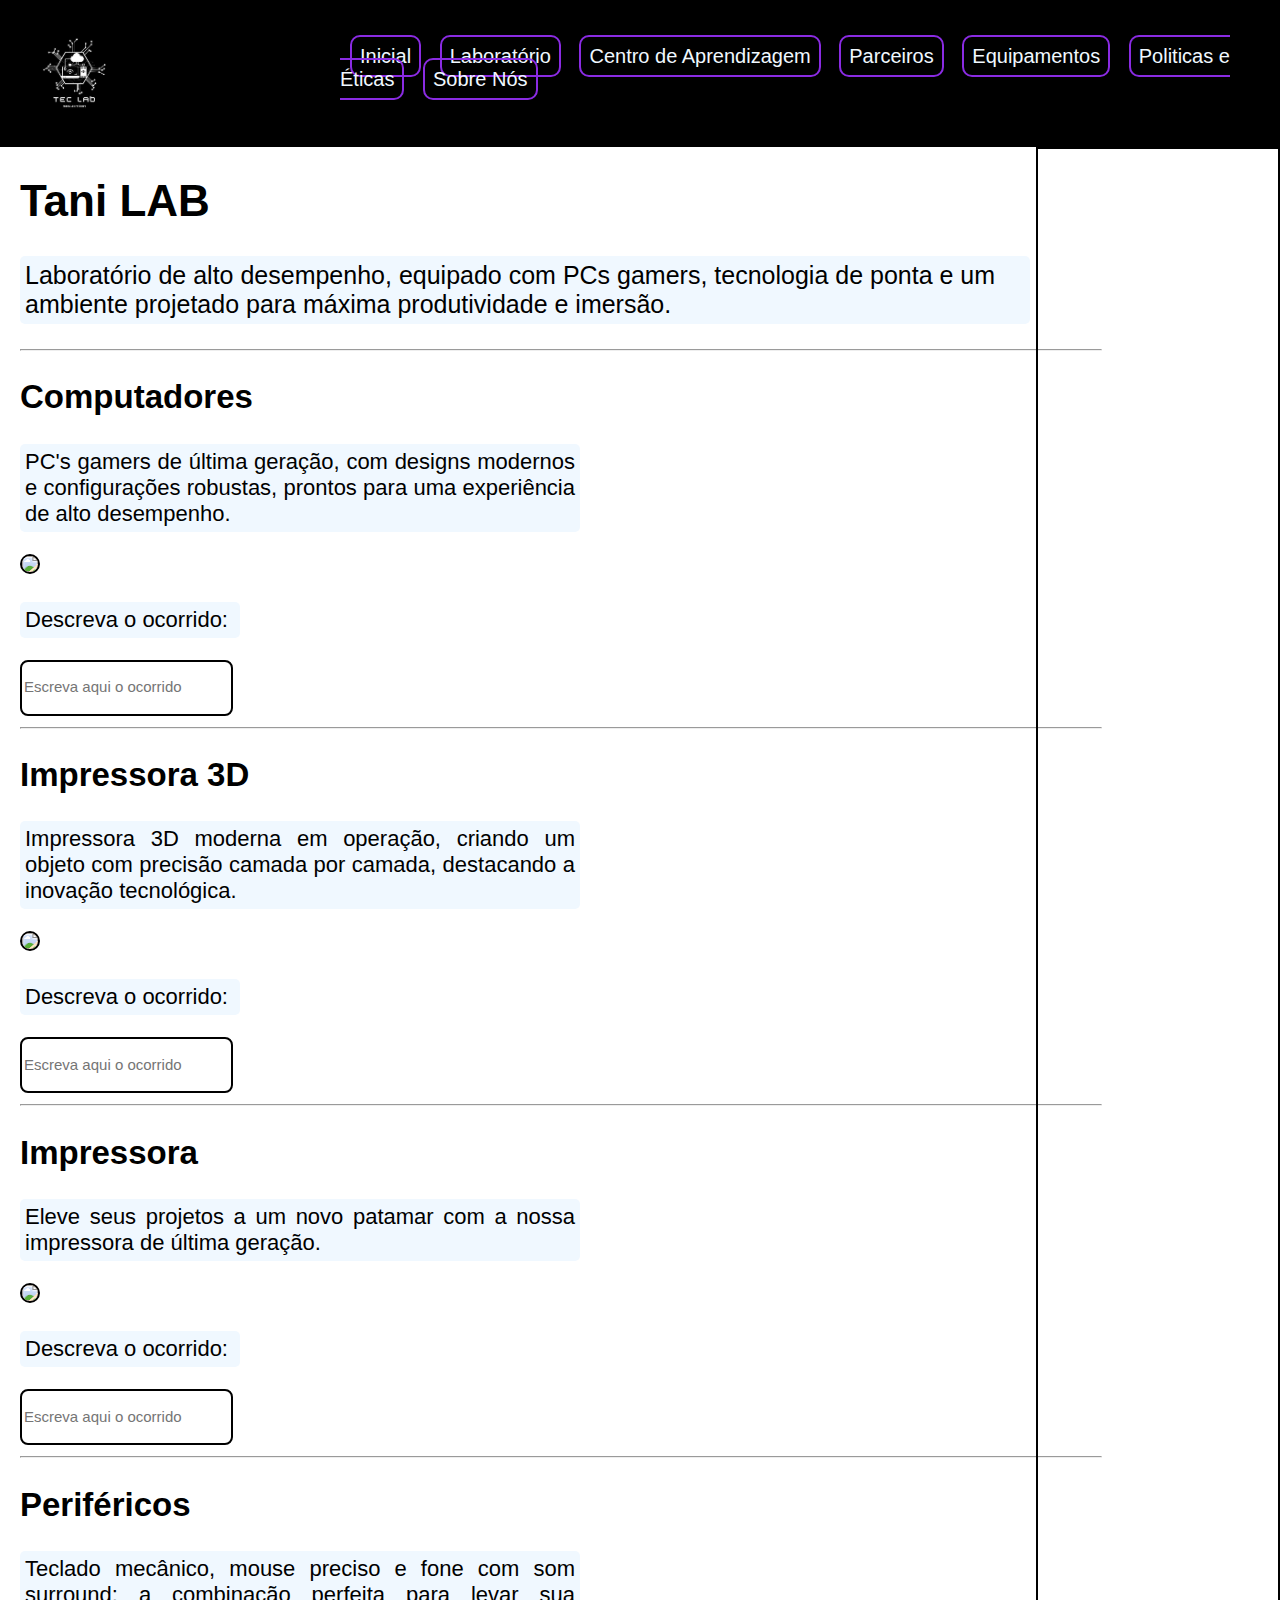
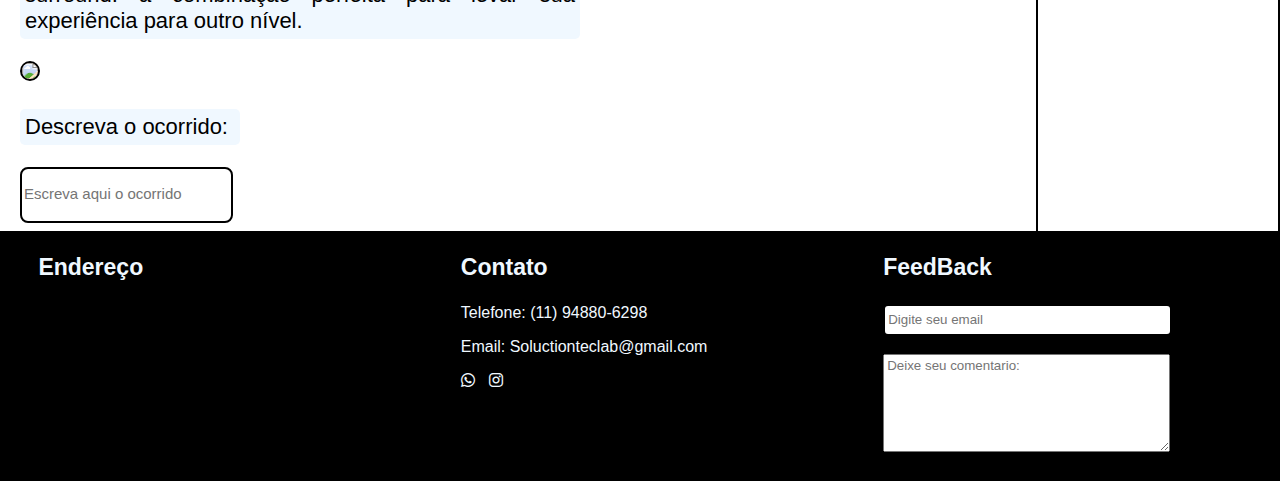
==== cabecalhoPag.html @ 70feeebe "Update cabecalhoPag.html" ====
<!DOCTYPE html>
<html>
    <head>
        <meta charset="UTF-8">
        <meta name="viewport" content="width=device-width, initial-scale=1, shrink-to-fit=no">
        <title>Equipamentos</title>
        
        <link rel="stylesheet" href="https://cdnjs.cloudflare.com/ajax/libs/font-awesome/6.6.0/css/all.css">
        <link rel="stylesheet" href="./css/cabecalhoPag.css">
        <link rel="icon" href="./img/logo.jpg">
        <link rel="stylesheet" href="./css/CSSequip/estilizacaoPag.css">
    </head>
    
    <header><div class="cabecalho">
        <img class="logo" src="./img/logo.jpg" alt="Logo da empresa Tec Lab Soluction"/> 
         <ul class="menu">
             <li><a href="./index.html">Inicial</a>
                 <a href="./reserva.html">Laboratório</a>
                 <a href="./cursos.html">Centro de Aprendizagem</a>
                 <a href="./parcerias.html">Parceiros</a>
                 <a href="./cabecalhoPag.html">Equipamentos</a>
                 <a href="./regras.html">Politicas e Éticas</a>
                 <a href=".empresa.html">Sobre Nós</a></Li>
                 
         </ul>
     </div></header>

    <body>
        <div class="contad">
                
            <div class="conteudo">  
                <h1>Tani LAB</h1>
                <div class="equip">
                <p class="lab">Laboratório de alto desempenho, equipado com PCs gamers, tecnologia de ponta e um ambiente projetado para máxima produtividade e imersão.</p>
                
                </div>
                <hr><h2>Computadores</h2>
                <div class="equip">
                    <p class="descricao">PC's gamers de última geração, com designs modernos e configurações robustas, prontos para uma experiência de alto desempenho.</p>
                    <img src="DALL·E 2024-11-20 03.46.36 - A realistic laboratory setting designed for gaming, featuring multiple gaming PCs on desks. Each PC has high-performance components visible through si.webp" class="pcs">
                    <div class="suporte">
                        <p class="dsv">Descreva o ocorrido:</p>
                        <form><input type="text" placeholder="Escreva aqui o ocorrido" class=></form></div></div>
                <hr><h2>Impressora 3D</h2>
                <div class="equip">
                    <p class="descricao">Impressora 3D moderna em operação, criando um objeto com precisão camada por camada, destacando a inovação tecnológica.</p>
                    <img src="DALL·E 2024-11-20 04.00.37 - A realistic depiction of a 3D printer in operation, printing a small object layer by layer. The printer has a modern, sleek design with a visible prin.webp">
                    <div class="suporte">
                        <p class="dsv">Descreva o ocorrido:</p>
                        <form><input type="text" placeholder="Escreva aqui o ocorrido" class=></form></div></div>
                <hr><h2>Impressora</h2>
                <div class="equip">
                    <p class="descricao">Eleve seus projetos a um novo patamar com a nossa impressora de última geração.</p>
                    <img src="Gemini_Generated_Image_m6kay2m6kay2m6ka (1).jpg">
                    <div class="suporte">
                        <p class="dsv">Descreva o ocorrido:</p>
                        <form><input type="text" placeholder="Escreva aqui o ocorrido" class=></form></div></div>
                <hr><h2>Periféricos</h2>
                <div class="equip">
                <p class="descricao">Teclado mecânico, mouse preciso e fone com som surround: a combinação perfeita para levar sua experiência para outro nível.</p>
                <img src="Gemini_Generated_Image_dz441xdz441xdz44 (1).jpg">
                <div class="suporte">
                    <p class="dsv">Descreva o ocorrido:</p>
                    <form><input type="text" placeholder="Escreva aqui o ocorrido" class=></form></div></div>
            </div>
            <div class="ad"></div>
        </div>
<footer class="rodape">
    <div class="parte1">
        <h3>Endereço</h3>
        <iframe src="https://www.google.com/maps/embed?pb=!4v1728514058370!6m8!1m7!1sDB62DVfKrAcTB9oDxvgqcg!2m2!1d-23.64477953884282!2d-46.72004906685046!3f163.12950461979995!4f-4.028326879572489!5f0.7820865974627469" width="300" height="150" style="border:0;" allowfullscreen="" loading="lazy" referrerpolicy="no-referrer-when-downgrade"></iframe>
        
    </div>
    <div class="parte2">
        <h3>Contato</h3>
        <p>Telefone: (11) 94880-6298</p>
        <p>Email: Soluctionteclab@gmail.com</p>
        <a href="https://wa.me/5511948806298"><i class="fa-brands fa-whatsapp"></i></a>
        <a href="https://www.instagram.com/teclab_soluction/"><i class="fa-brands fa-instagram" alt="Logo Instagram"></i></a>
    </div>
    <div class="parte3">
        <h3>FeedBack</h3>
        <form>
            <input type="email" placeholder="Digite seu email">
            <textarea id="coment" placeholder="Deixe seu comentario:" cols="33" rows="6"></textarea>
        </form>
    </div>

</footer>
        
    </body>
</hmtl>
---- css/CSSequip/estilizacaoPag.css ----
body{
    margin: auto;
    font-family: Arial, Helvetica, sans-serif;
}
.container{
    display: flex;
    background-color: black;
    width: 100%;
    height: 250px;
    color:white;
}

.menu{
    display: flex;
    justify-content: center;
    font-size: 20px;
    margin-top: 8px ;
}
.menu a:hover{
    background-color: aliceblue;
    transition: 1s;
}

.menu a{
    
    border: 3px solid blueviolet;
    border-radius: 10px;
    height: 30px;
    margin-left: 10px;
    padding: 5px;
    
}

.contad{
    display: flex;
    width: 100%;
    height: 100%;
    position: relative;
    background-image: url(entradaItalo.jpg);
    background-size: 100% 100%;
    background-repeat: no-repeat;
    
    padding: bottom 0;
    
}

.conteudo{
    height: 100%;
    width: 84.5%;
    margin-left: 20px;
    font-size: 22px
    
    
}
.lab{ 
    font-size: 25px;
    width: 1000px;
    background-color: aliceblue;
    padding: 5px;           
    border-radius: 5px; 

}
.dsv{
    width: 210px;
    background-color: aliceblue;
    padding: 5px;           
    border-radius: 5px;  
}
.descricao{
    font-size: 22px;
    width: 550px;
    background-color: aliceblue;
    color: black;           
    padding: 5px;           
    border-radius: 5px;  
    text-align: justify;   
    
}

.equip img{
    width: 300px;
}

img{
    border: 2px solid black;
    border-radius: 10px;
    background-color: bisque;
}

.ad{
    position:absolute;
    border: solid 2px #000000;
    background-image: url(asGemini_Generated_Image_7ng6bm7ng6bm7ng6.jpg);
    background-position: center;
    background-size: 100% 100%;
    width: 240px;
    height: 99.87%;
    right: 0;

}


input{
    display: flex;
    border: 2px solid black;
    border-radius: 8px;
    margin-top: 5px;
    margin-bottom: 8px;
    width: 205px;
    height: 50px;
    
}.suporte input::placeholder{
    font-size: 15px;
    
}

.cabecalho{
    background-color: black;
    width: 100%;
    height: 147px;
    align-items: center;
    display: flex;
}
.logo{
    width: 5%;
    margin: 2px 40px; 
}
.menu{
    position: absolute;
    margin-left: 300px;
}
.menu a{
    text-decoration: none;
    color: aliceblue;
    border: 2px solid blueviolet;
    padding: 8px;
    border-radius: 10px;
    margin-right: 3px;
}
.menu a:hover{
    color: blueviolet;
    border: 2px solid aliceblue;
    transition: 10ms;
}
.rodape{
    width: 100%;
    height: 250px;
    background-color: black;
    color: aliceblue;
}
.rodape ul{
    display: flex;
    flex-direction: row;
}
.parte1{
    position: absolute;
    left: 3%;
}
.parte2{
    position: absolute;
    left: 36%;
}
.parte3{
    position: absolute;
    left: 69%;
}
.rodape h3{
    font-size: 23px;
    
}
.rodape i{
    margin-right: 10px;
    color: aliceblue;
}
.rodape input{
    width: 279px;
    height: 22px;
    padding: 3px;
    margin-top: 5px;
    border-radius: 5px;
}
#coment{
    margin-top: 10px;
    font-family: Arial;
    padding: 3px;
}
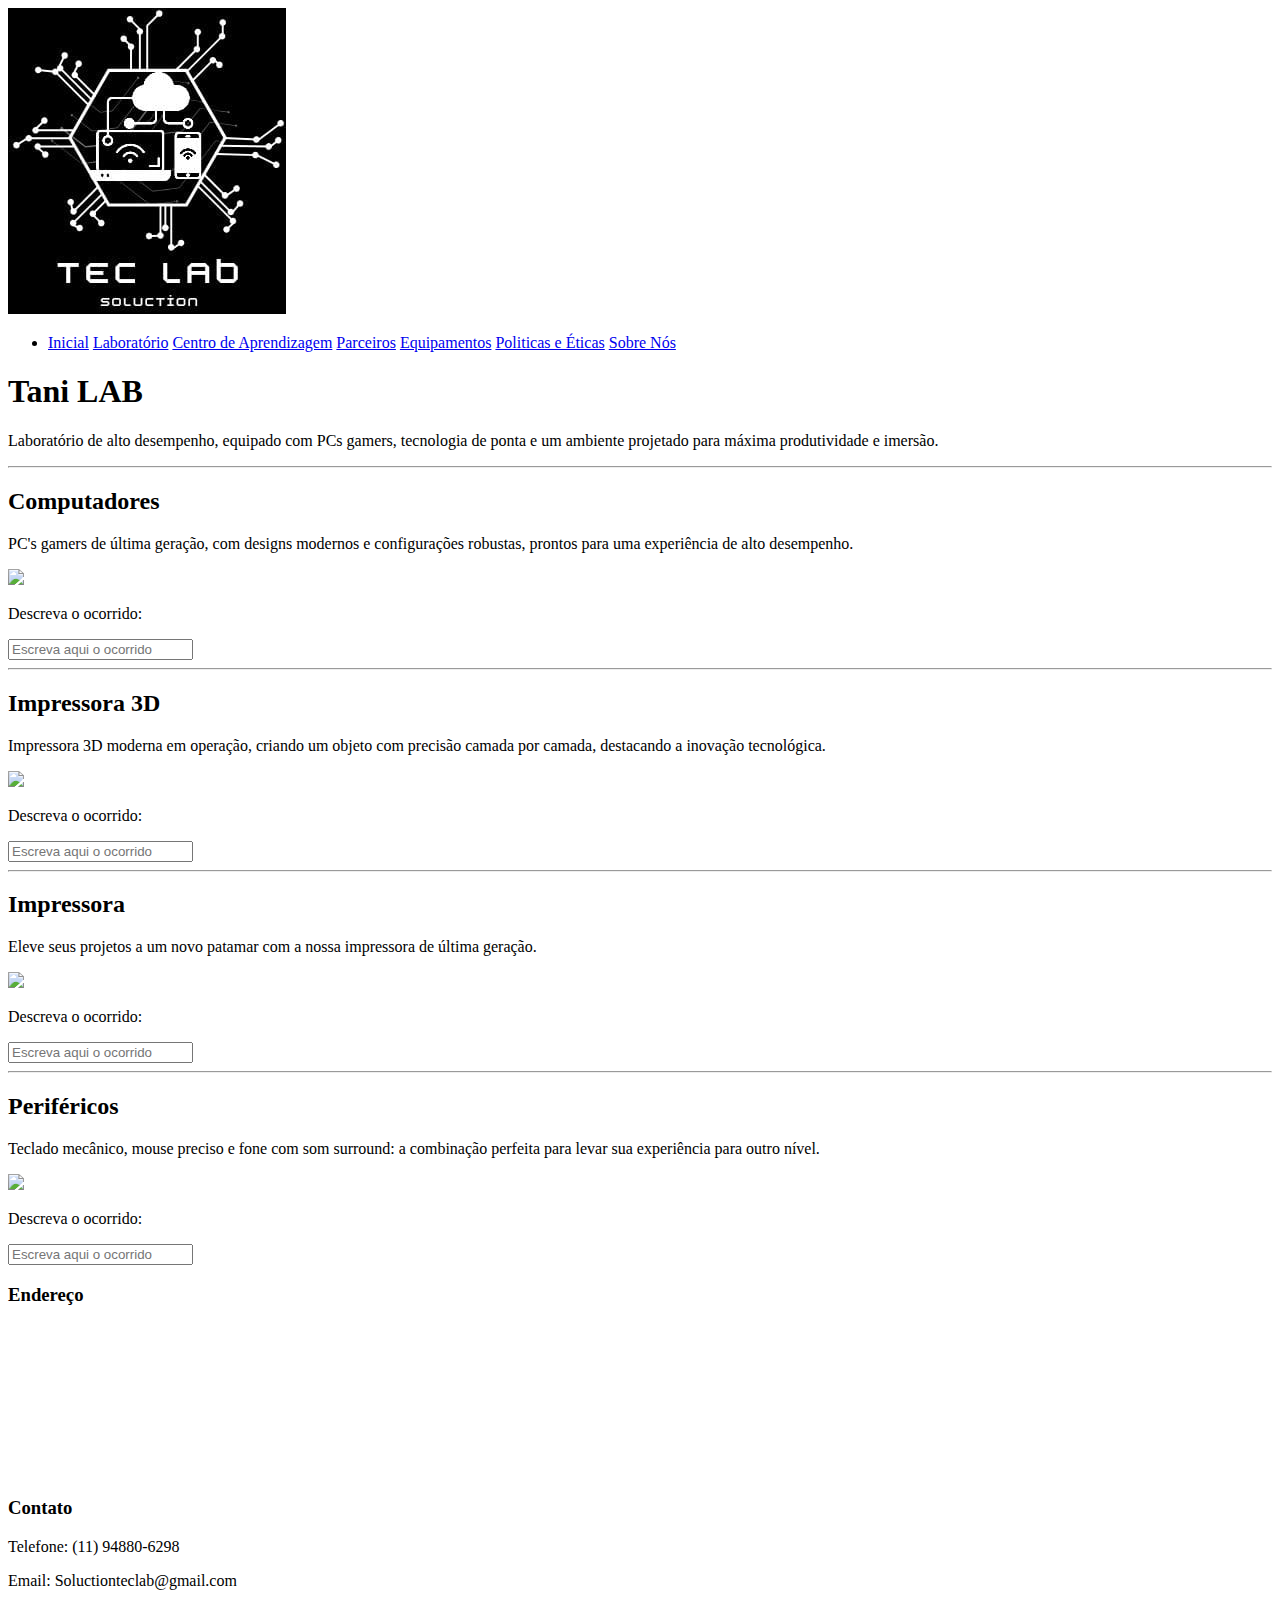
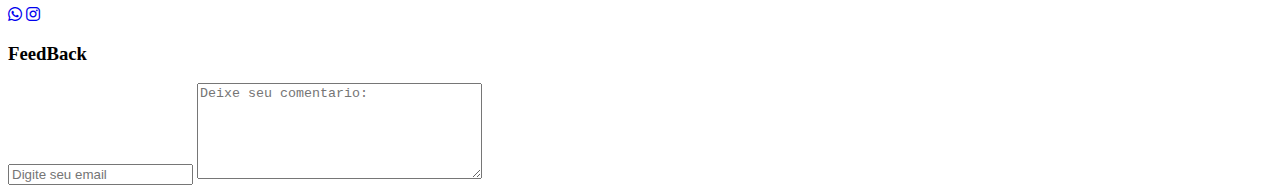
==== commit d35fabe0: "Add files via upload" ====
--- a/cabecalhoPag.html
+++ b/cabecalhoPag.html
@@ -8,7 +8,7 @@
         <link rel="stylesheet" href="https://cdnjs.cloudflare.com/ajax/libs/font-awesome/6.6.0/css/all.css">
         <link rel="stylesheet" href="./css/cabecalhoPag.css">
         <link rel="icon" href="./img/logo.jpg">
-        <link rel="stylesheet" href="./css/CSSequip/estilizacaoPag.css">
+        <link rel="stylesheet" href="estilizacaoPag.css">
     </head>
     
     <header><div class="cabecalho">
@@ -18,7 +18,7 @@
                  <a href="./reserva.html">Laboratório</a>
                  <a href="./cursos.html">Centro de Aprendizagem</a>
                  <a href="./parcerias.html">Parceiros</a>
-                 <a href="./cabecalhoPag.html">Equipamentos</a>
+                 <a href="./equipamentos.html">Equipamentos</a>
                  <a href="./regras.html">Politicas e Éticas</a>
                  <a href=".empresa.html">Sobre Nós</a></Li>
                  
@@ -89,4 +89,4 @@
 </footer>
         
     </body>
-</hmtl>
+</hmtl>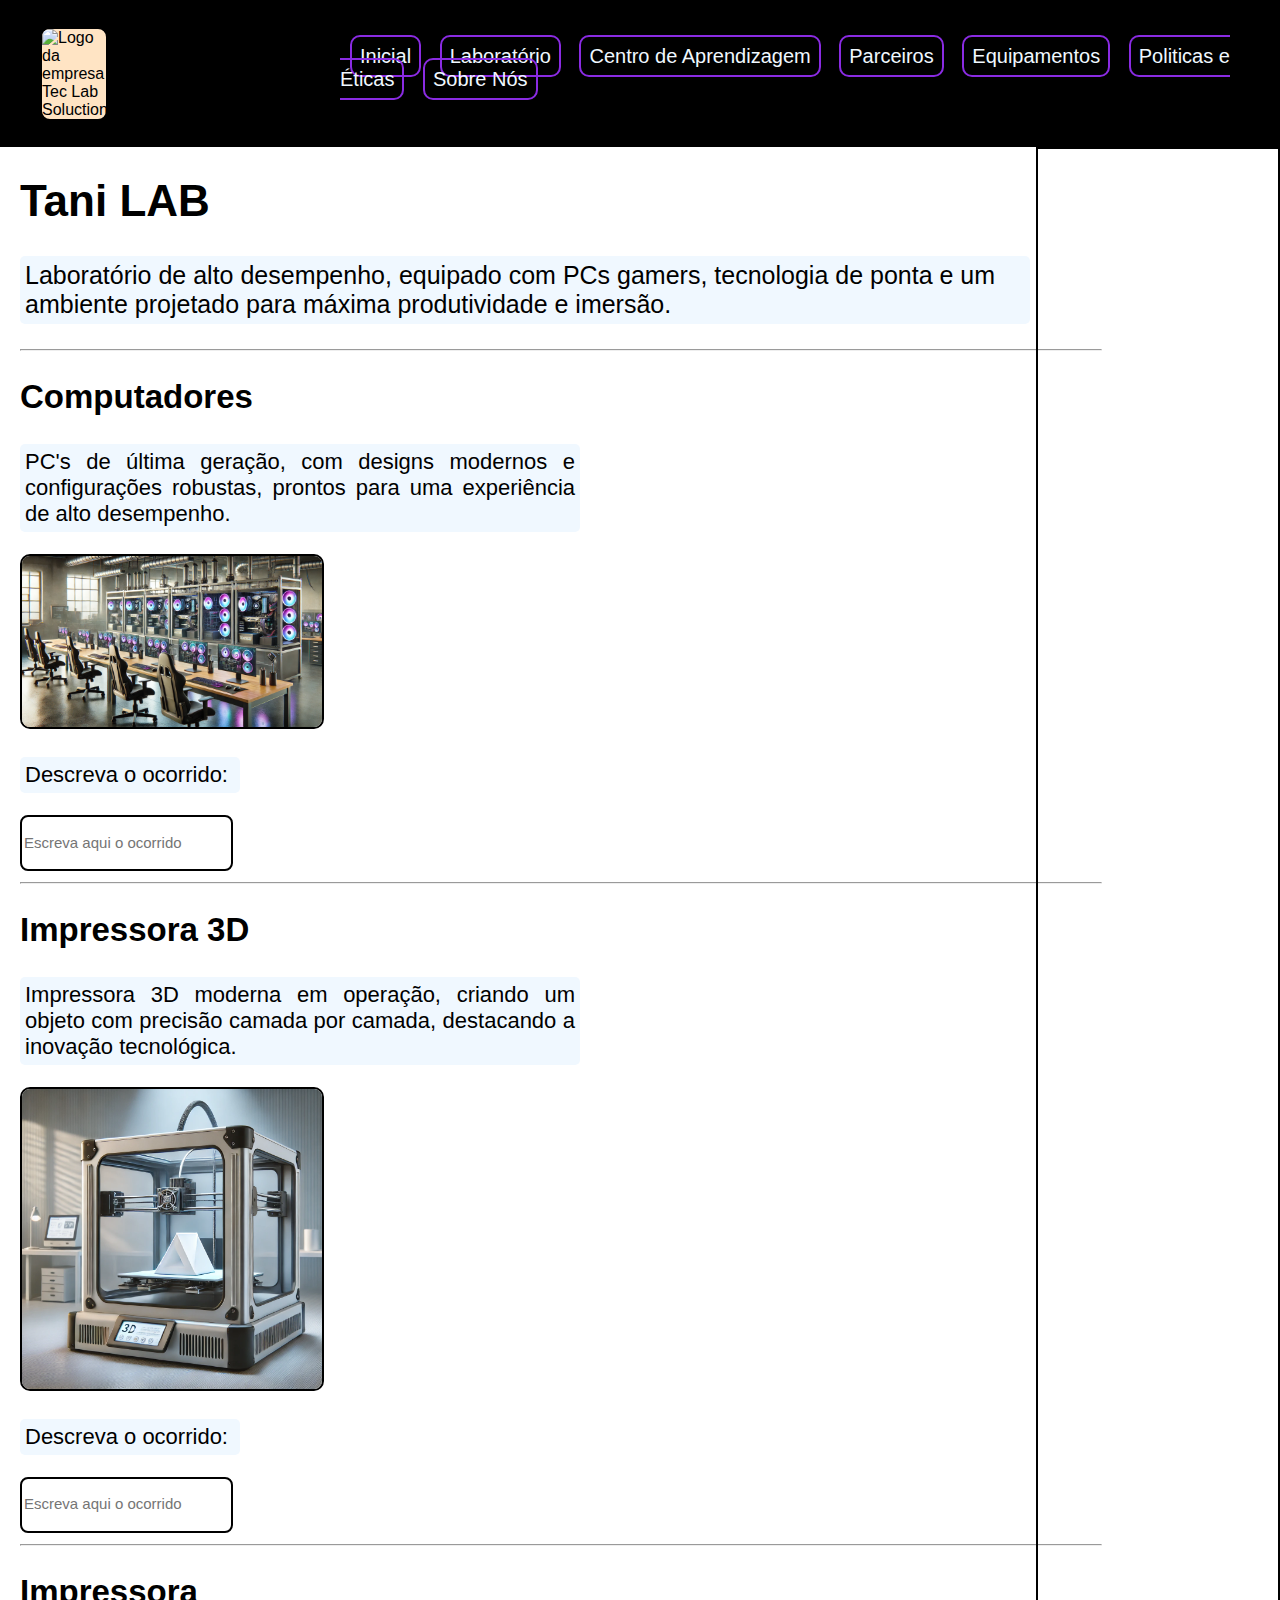
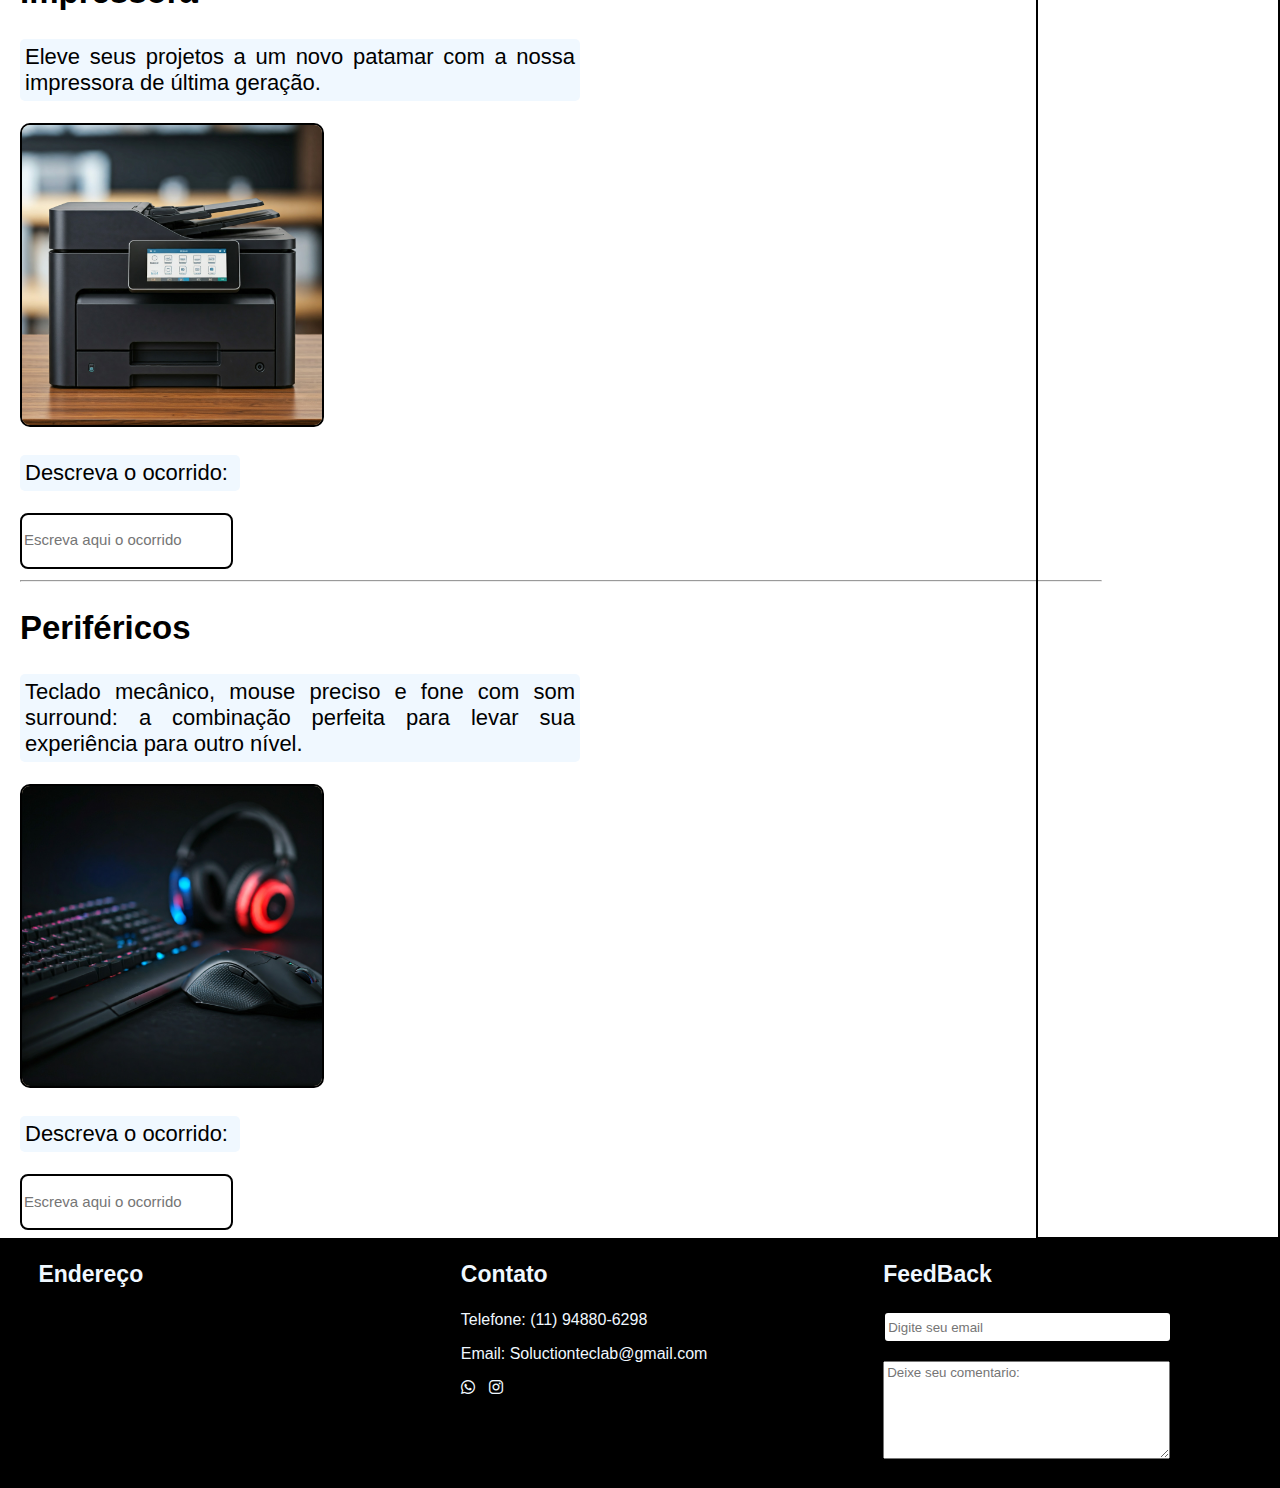
==== commit 0f868f86: "Update cabecalhoPag.html" ====
--- a/cabecalhoPag.html
+++ b/cabecalhoPag.html
@@ -6,21 +6,21 @@
         <title>Equipamentos</title>
         
         <link rel="stylesheet" href="https://cdnjs.cloudflare.com/ajax/libs/font-awesome/6.6.0/css/all.css">
-        <link rel="stylesheet" href="./css/cabecalhoPag.css">
+        
         <link rel="icon" href="./img/logo.jpg">
-        <link rel="stylesheet" href="estilizacaoPag.css">
+        <link rel="stylesheet" href="./css/estilizacaoPag.css">
     </head>
     
     <header><div class="cabecalho">
-        <img class="logo" src="./img/logo.jpg" alt="Logo da empresa Tec Lab Soluction"/> 
+        <img class="logo" src="./logo.jpg" alt="Logo da empresa Tec Lab Soluction"/> 
          <ul class="menu">
              <li><a href="./index.html">Inicial</a>
                  <a href="./reserva.html">Laboratório</a>
                  <a href="./cursos.html">Centro de Aprendizagem</a>
                  <a href="./parcerias.html">Parceiros</a>
-                 <a href="./equipamentos.html">Equipamentos</a>
+                 <a href="./cabecalhoPag.html">Equipamentos</a>
                  <a href="./regras.html">Politicas e Éticas</a>
-                 <a href=".empresa.html">Sobre Nós</a></Li>
+                 <a href="./empresa.html">Sobre Nós</a></Li>
                  
          </ul>
      </div></header>
@@ -36,29 +36,29 @@
                 </div>
                 <hr><h2>Computadores</h2>
                 <div class="equip">
-                    <p class="descricao">PC's gamers de última geração, com designs modernos e configurações robustas, prontos para uma experiência de alto desempenho.</p>
-                    <img src="DALL·E 2024-11-20 03.46.36 - A realistic laboratory setting designed for gaming, featuring multiple gaming PCs on desks. Each PC has high-performance components visible through si.webp" class="pcs">
+                    <p class="descricao">PC's de última geração, com designs modernos e configurações robustas, prontos para uma experiência de alto desempenho.</p>
+                    <img src="./SITE/DALL·E 2024-11-20 03.46.36 - A realistic laboratory setting designed for gaming, featuring multiple gaming PCs on desks. Each PC has high-performance components visible through si.webp" alt="Computadores" class="pcs">
                     <div class="suporte">
                         <p class="dsv">Descreva o ocorrido:</p>
                         <form><input type="text" placeholder="Escreva aqui o ocorrido" class=></form></div></div>
                 <hr><h2>Impressora 3D</h2>
                 <div class="equip">
                     <p class="descricao">Impressora 3D moderna em operação, criando um objeto com precisão camada por camada, destacando a inovação tecnológica.</p>
-                    <img src="DALL·E 2024-11-20 04.00.37 - A realistic depiction of a 3D printer in operation, printing a small object layer by layer. The printer has a modern, sleek design with a visible prin.webp">
+                    <img src="./SITE/DALL·E 2024-11-20 04.00.37 - A realistic depiction of a 3D printer in operation, printing a small object layer by layer. The printer has a modern, sleek design with a visible prin.webp" alt="Impressora 3d">
                     <div class="suporte">
                         <p class="dsv">Descreva o ocorrido:</p>
                         <form><input type="text" placeholder="Escreva aqui o ocorrido" class=></form></div></div>
                 <hr><h2>Impressora</h2>
                 <div class="equip">
                     <p class="descricao">Eleve seus projetos a um novo patamar com a nossa impressora de última geração.</p>
-                    <img src="Gemini_Generated_Image_m6kay2m6kay2m6ka (1).jpg">
+                    <img src="./SITE/Gemini_Generated_Image_m6kay2m6kay2m6ka (1).jpg" alt="Impressora">
                     <div class="suporte">
                         <p class="dsv">Descreva o ocorrido:</p>
                         <form><input type="text" placeholder="Escreva aqui o ocorrido" class=></form></div></div>
                 <hr><h2>Periféricos</h2>
                 <div class="equip">
                 <p class="descricao">Teclado mecânico, mouse preciso e fone com som surround: a combinação perfeita para levar sua experiência para outro nível.</p>
-                <img src="Gemini_Generated_Image_dz441xdz441xdz44 (1).jpg">
+                <img src="./SITE/Gemini_Generated_Image_dz441xdz441xdz44 (1).jpg" alt="Periféricos">
                 <div class="suporte">
                     <p class="dsv">Descreva o ocorrido:</p>
                     <form><input type="text" placeholder="Escreva aqui o ocorrido" class=></form></div></div>
@@ -89,4 +89,4 @@
 </footer>
         
     </body>
-</hmtl>+</hmtl>
--- a/css/estilizacaoPag.css
+++ b/css/estilizacaoPag.css
@@ -0,0 +1,186 @@
+body{
+    margin: auto;
+    font-family: Arial, Helvetica, sans-serif;
+}
+.container{
+    display: flex;
+    background-color: black;
+    width: 100%;
+    height: 250px;
+    color:white;
+}
+
+.menu{
+    display: flex;
+    justify-content: center;
+    font-size: 20px;
+    margin-top: 8px ;
+}
+.menu a:hover{
+    background-color: aliceblue;
+    transition: 1s;
+}
+
+.menu a{
+    
+    border: 3px solid blueviolet;
+    border-radius: 10px;
+    height: 30px;
+    margin-left: 10px;
+    padding: 5px;
+    
+}
+
+.contad{
+    display: flex;
+    width: 100%;
+    height: 100%;
+    position: relative;
+    background-image: url(entradaItalo.jpg);
+    background-size: 100% 100%;
+    background-repeat: no-repeat;
+    
+    padding: bottom 0;
+    
+}
+
+.conteudo{
+    height: 100%;
+    width: 84.5%;
+    margin-left: 20px;
+    font-size: 22px
+    
+    
+}
+.lab{ 
+    font-size: 25px;
+    width: 1000px;
+    background-color: aliceblue;
+    padding: 5px;           
+    border-radius: 5px; 
+
+}
+.dsv{
+    width: 210px;
+    background-color: aliceblue;
+    padding: 5px;           
+    border-radius: 5px;  
+}
+.descricao{
+    font-size: 22px;
+    width: 550px;
+    background-color: aliceblue;
+    color: black;           
+    padding: 5px;           
+    border-radius: 5px;  
+    text-align: justify;   
+    
+}
+
+.equip img{
+    width: 300px;
+}
+
+img{
+    border: 2px solid black;
+    border-radius: 10px;
+    background-color: bisque;
+}
+
+.ad{
+    position:absolute;
+    border: solid 2px #000000;
+    background-image: url(asGemini_Generated_Image_7ng6bm7ng6bm7ng6.jpg);
+    background-position: center;
+    background-size: 100% 100%;
+    width: 240px;
+    height: 99.87%;
+    right: 0;
+
+}
+
+
+input{
+    display: flex;
+    border: 2px solid black;
+    border-radius: 8px;
+    margin-top: 5px;
+    margin-bottom: 8px;
+    width: 205px;
+    height: 50px;
+    
+}.suporte input::placeholder{
+    font-size: 15px;
+    
+}
+
+.cabecalho{
+    background-color: black;
+    width: 100%;
+    height: 147px;
+    align-items: center;
+    display: flex;
+}
+.logo{
+    width: 5%;
+    margin: 2px 40px; 
+}
+.menu{
+    position: absolute;
+    margin-left: 300px;
+}
+.menu a{
+    text-decoration: none;
+    color: aliceblue;
+    border: 2px solid blueviolet;
+    padding: 8px;
+    border-radius: 10px;
+    margin-right: 3px;
+}
+.menu a:hover{
+    color: blueviolet;
+    border: 2px solid aliceblue;
+    transition: 10ms;
+}
+.rodape{
+    width: 100%;
+    height: 250px;
+    background-color: black;
+    color: aliceblue;
+}
+.rodape ul{
+    display: flex;
+    flex-direction: row;
+}
+.parte1{
+    position: absolute;
+    left: 3%;
+}
+.parte2{
+    position: absolute;
+    left: 36%;
+}
+.parte3{
+    position: absolute;
+    left: 69%;
+}
+.rodape h3{
+    font-size: 23px;
+    
+}
+.rodape i{
+    margin-right: 10px;
+    color: aliceblue;
+}
+.rodape input{
+    width: 279px;
+    height: 22px;
+    padding: 3px;
+    margin-top: 5px;
+    border-radius: 5px;
+}
+#coment{
+    margin-top: 10px;
+    font-family: Arial;
+    padding: 3px;
+}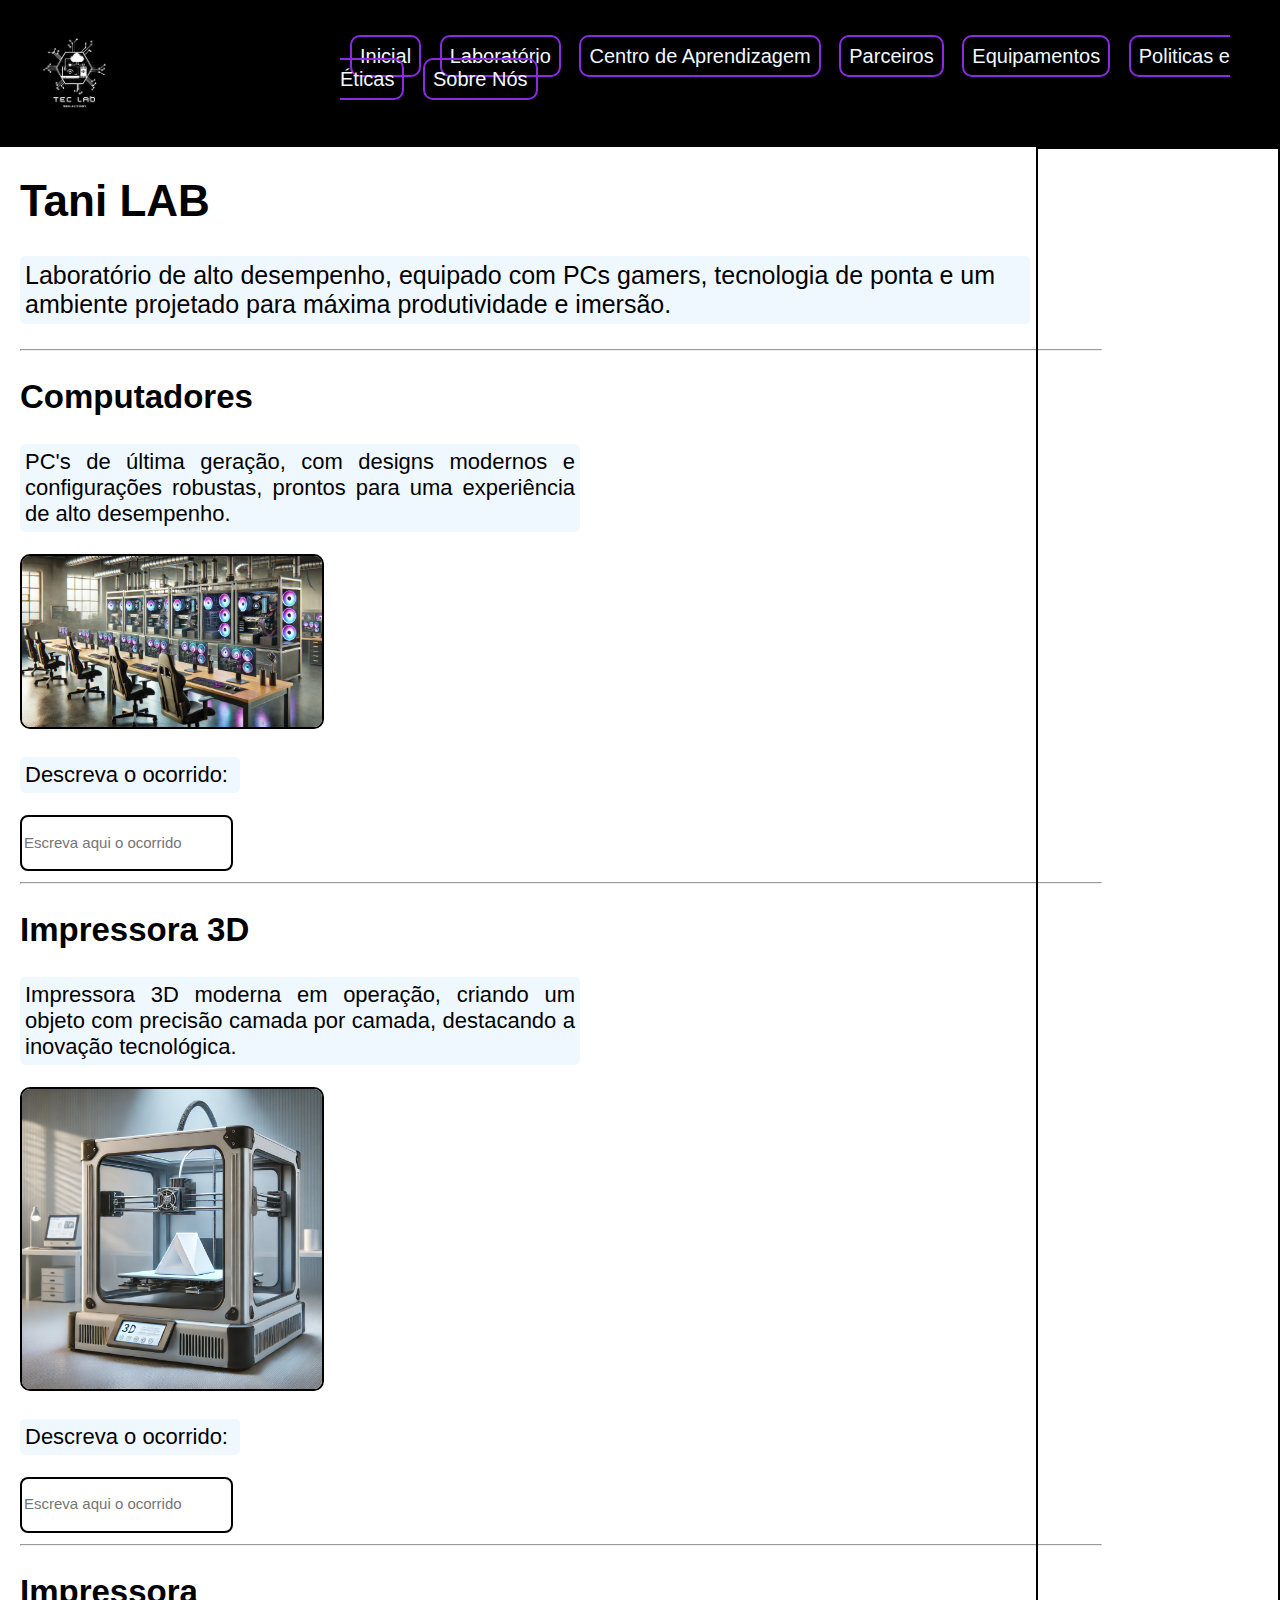
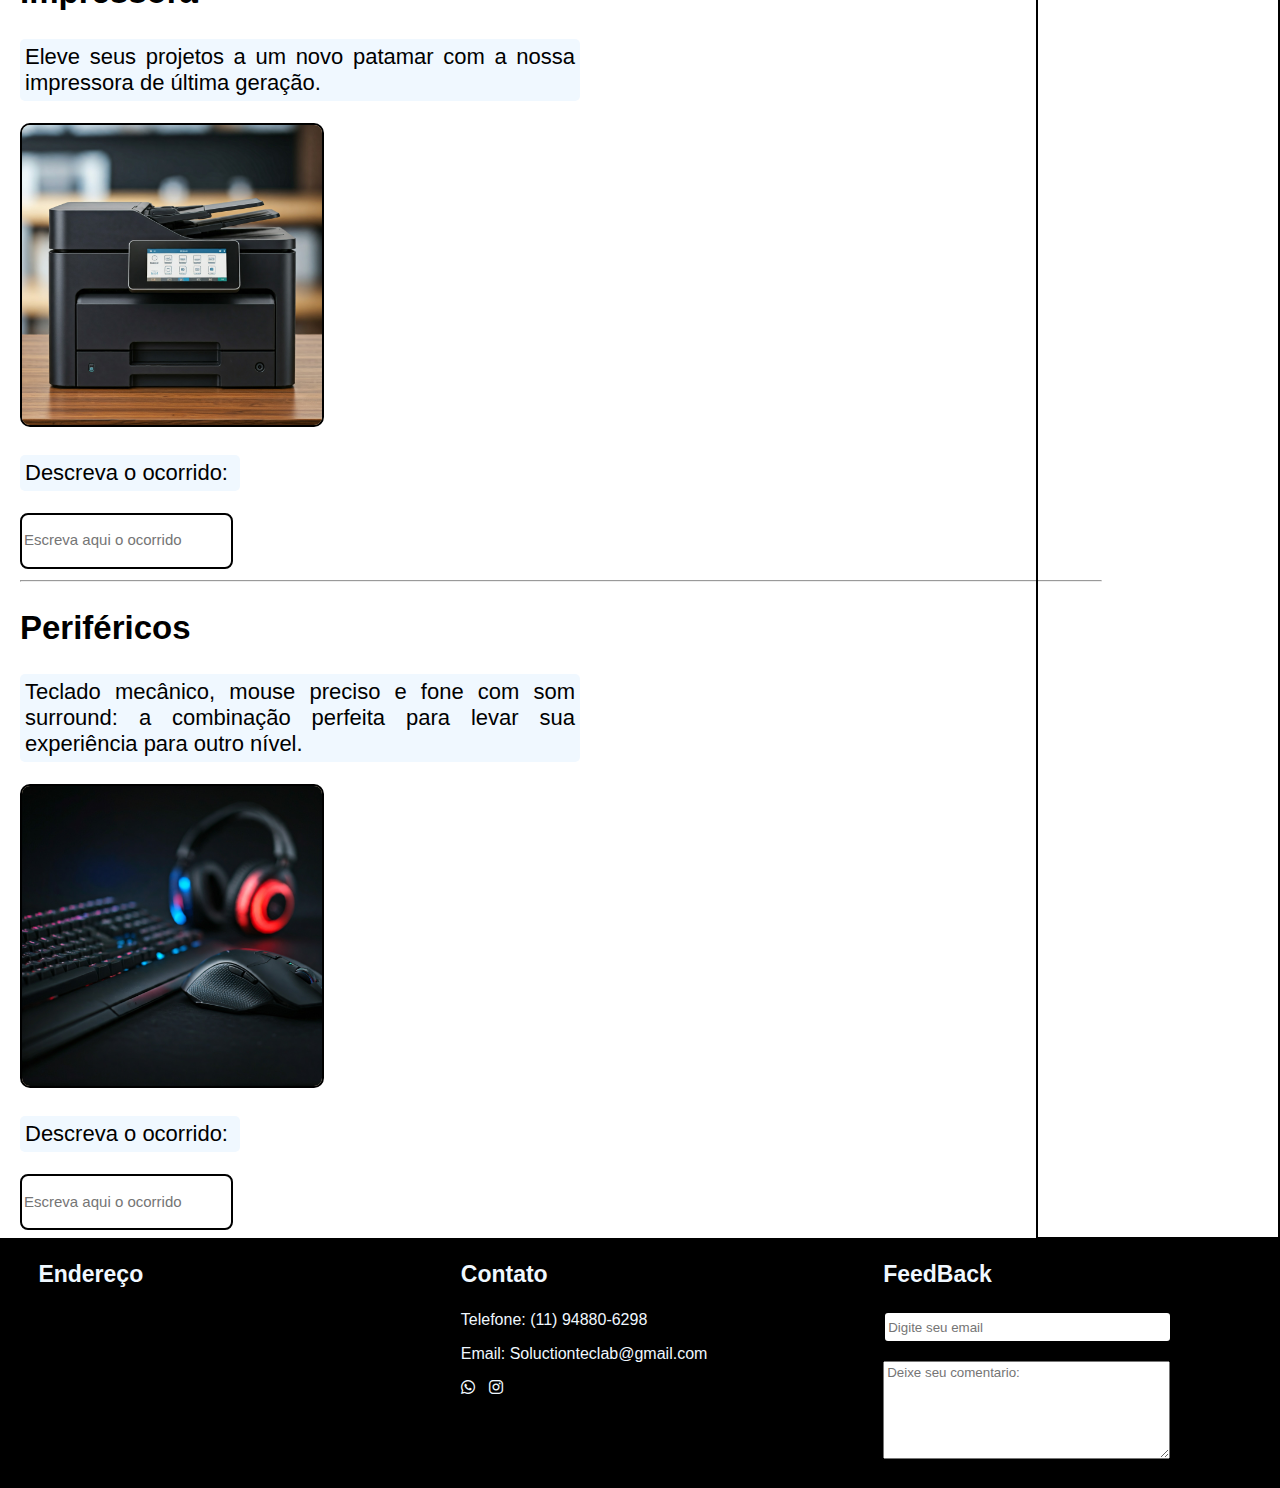
==== commit 6f7ea989: "Update cabecalhoPag.html" ====
--- a/cabecalhoPag.html
+++ b/cabecalhoPag.html
@@ -12,13 +12,13 @@
     </head>
     
     <header><div class="cabecalho">
-        <img class="logo" src="./logo.jpg" alt="Logo da empresa Tec Lab Soluction"/> 
+        <img class="logo" src="./img/logo.jpg" alt="Logo da empresa Tec Lab Soluction"/> 
          <ul class="menu">
              <li><a href="./index.html">Inicial</a>
                  <a href="./reserva.html">Laboratório</a>
                  <a href="./cursos.html">Centro de Aprendizagem</a>
                  <a href="./parcerias.html">Parceiros</a>
-                 <a href="./cabecalhoPag.html">Equipamentos</a>
+                 <a href="./cabecalhoPag.html" class="atual">Equipamentos</a>
                  <a href="./regras.html">Politicas e Éticas</a>
                  <a href="./empresa.html">Sobre Nós</a></Li>
                  
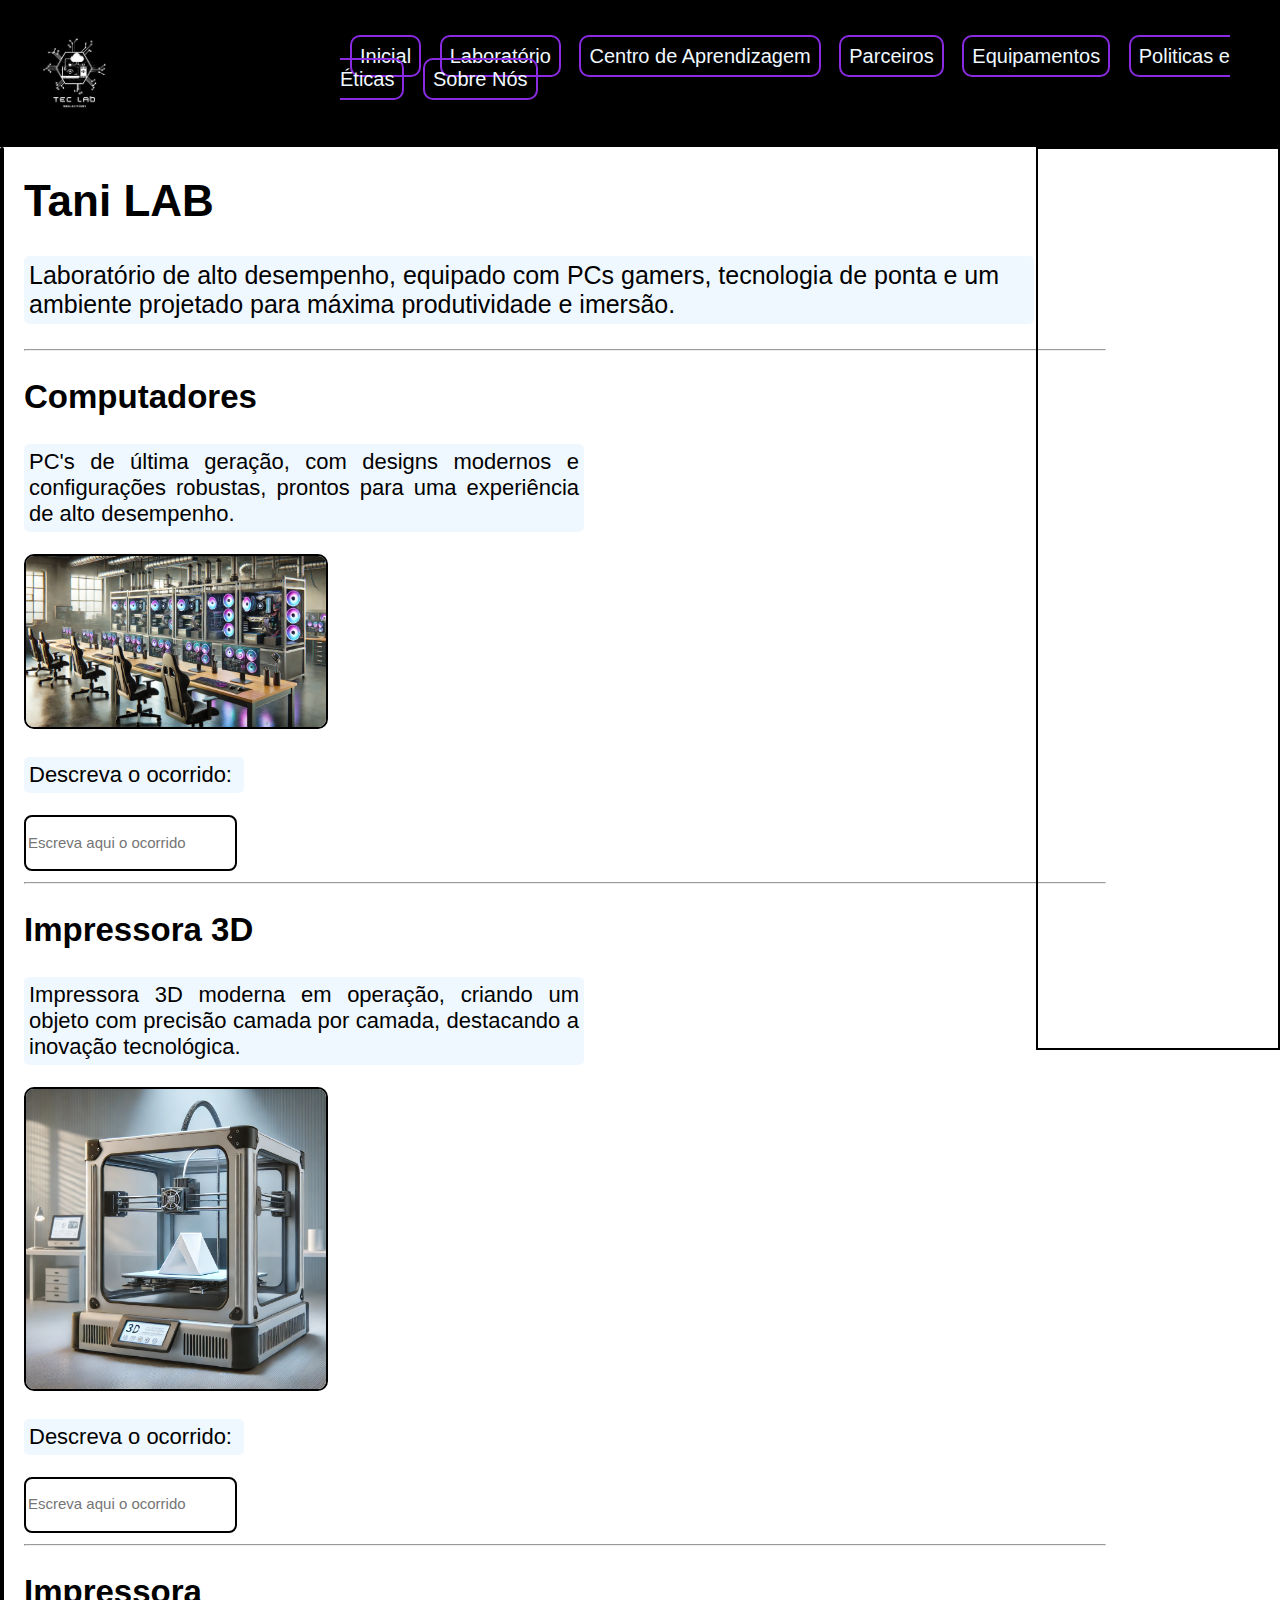
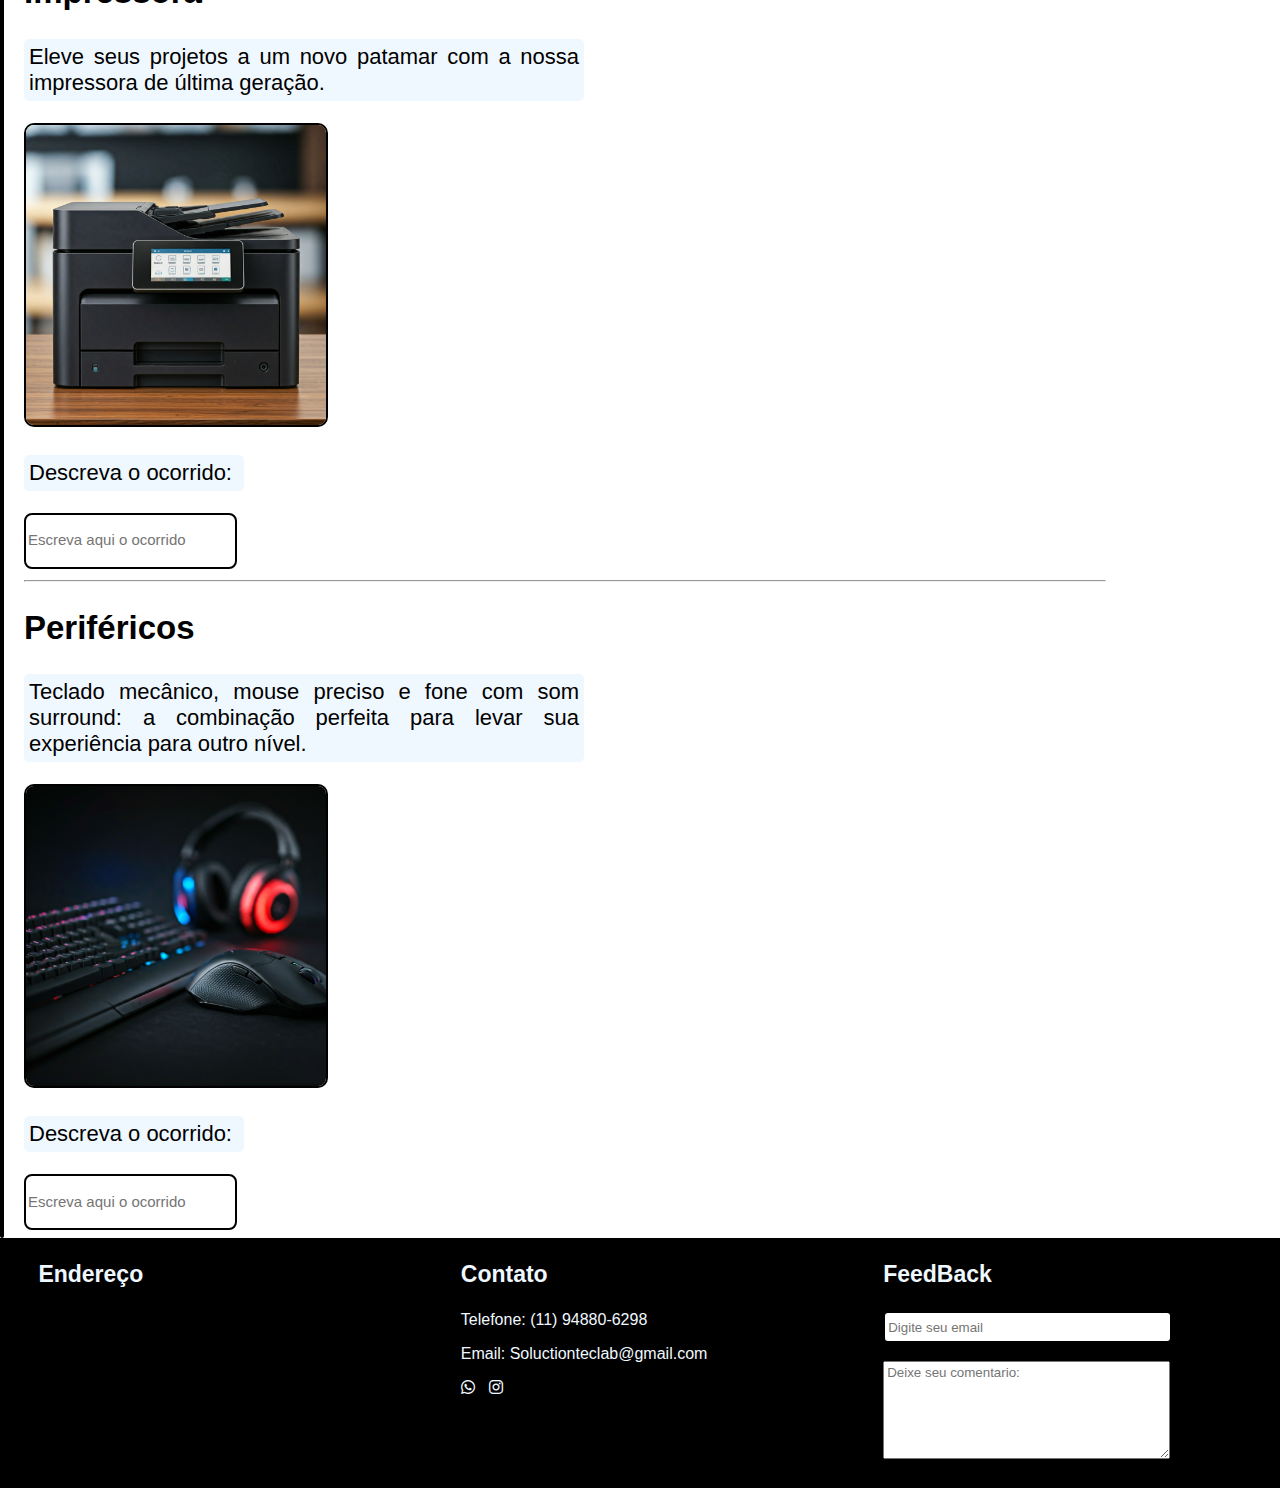
==== commit 923e9972: "Update cabecalhoPag.html" ====
--- a/cabecalhoPag.html
+++ b/cabecalhoPag.html
@@ -27,7 +27,7 @@
 
     <body>
         <div class="contad">
-                
+                <img src"./SITE/entradaitalo.jpg">
             <div class="conteudo">  
                 <h1>Tani LAB</h1>
                 <div class="equip">
--- a/css/estilizacaoPag.css
+++ b/css/estilizacaoPag.css
@@ -35,10 +35,7 @@
     display: flex;
     width: 100%;
     height: 100%;
-    position: relative;
-    background-image: url(entradaItalo.jpg);
-    background-size: 100% 100%;
-    background-repeat: no-repeat;
+    
     
     padding: bottom 0;
     
@@ -90,7 +87,7 @@
 .ad{
     position:absolute;
     border: solid 2px #000000;
-    background-image: url(asGemini_Generated_Image_7ng6bm7ng6bm7ng6.jpg);
+    background-image: url('SITE/asGemini_Generated_Image_7ng6bm7ng6bm7ng6.jpg');
     background-position: center;
     background-size: 100% 100%;
     width: 240px;
@@ -183,4 +180,4 @@
     margin-top: 10px;
     font-family: Arial;
     padding: 3px;
-}+}
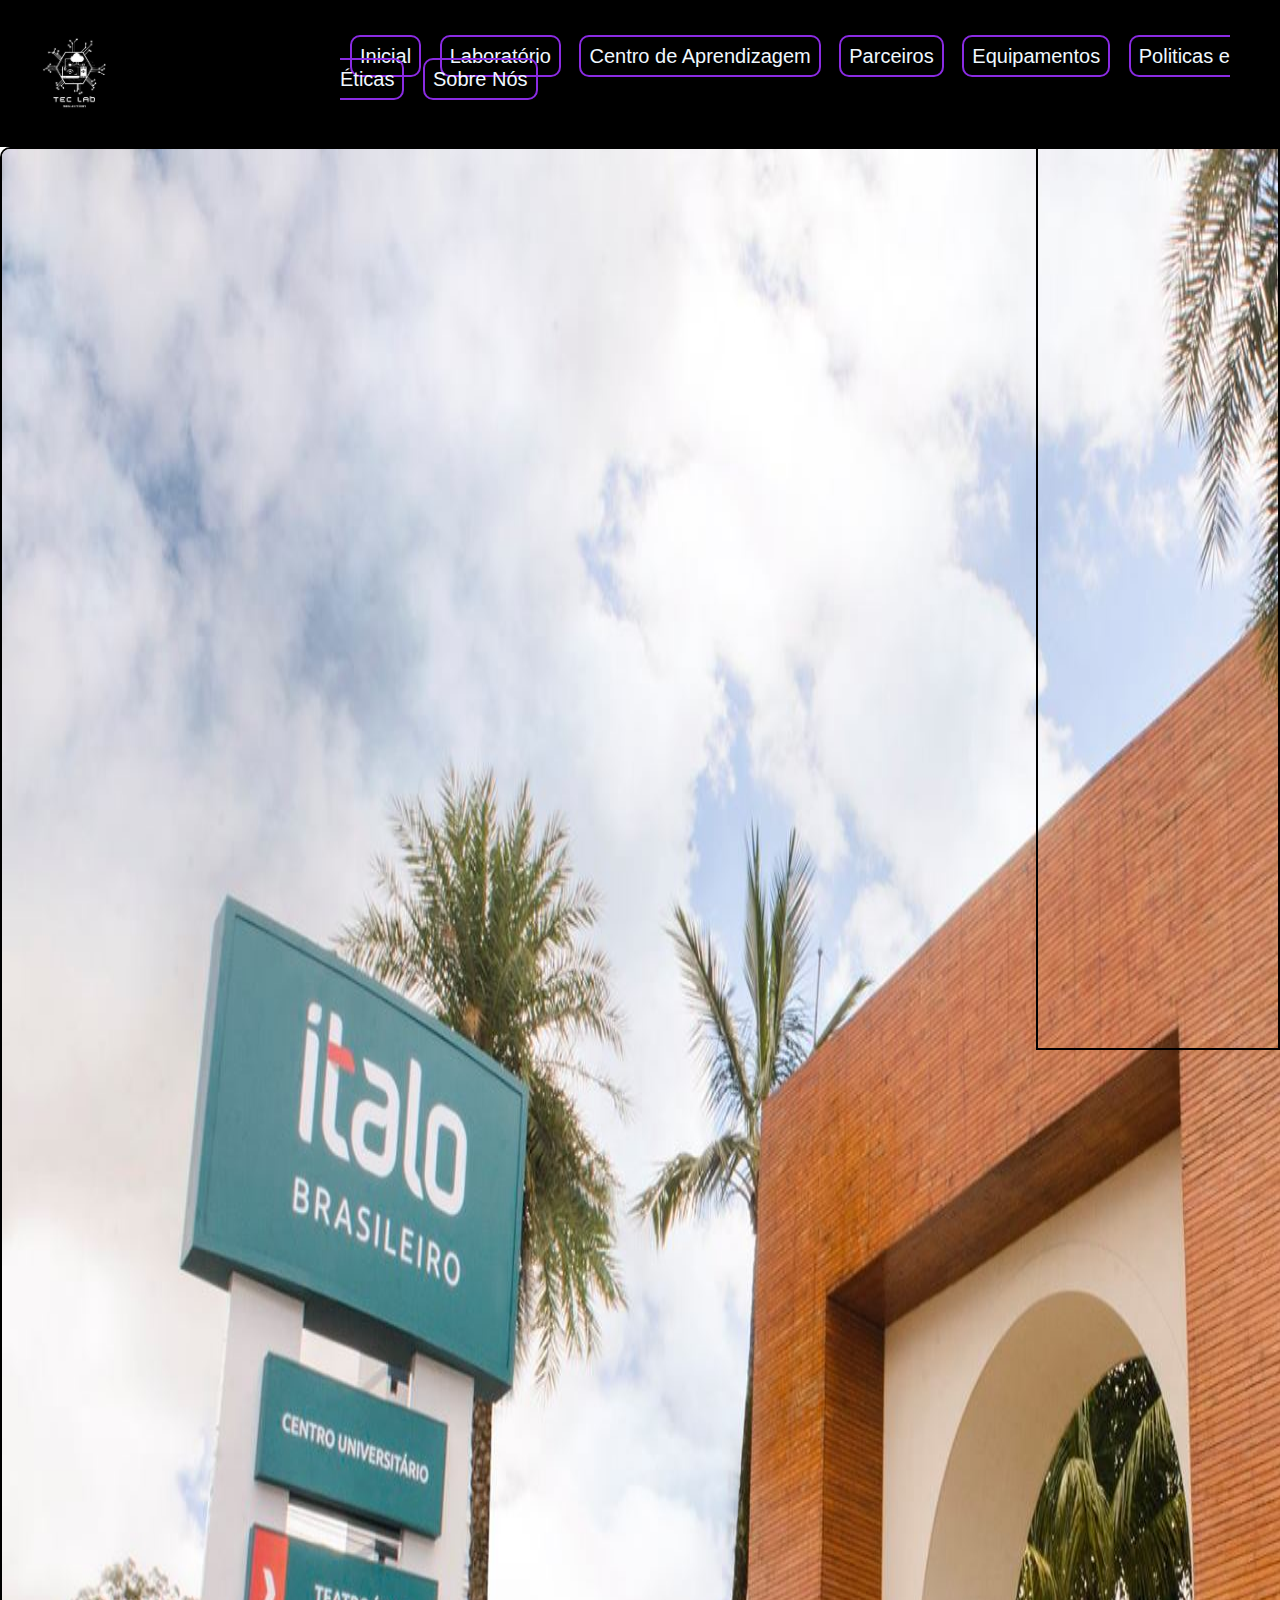
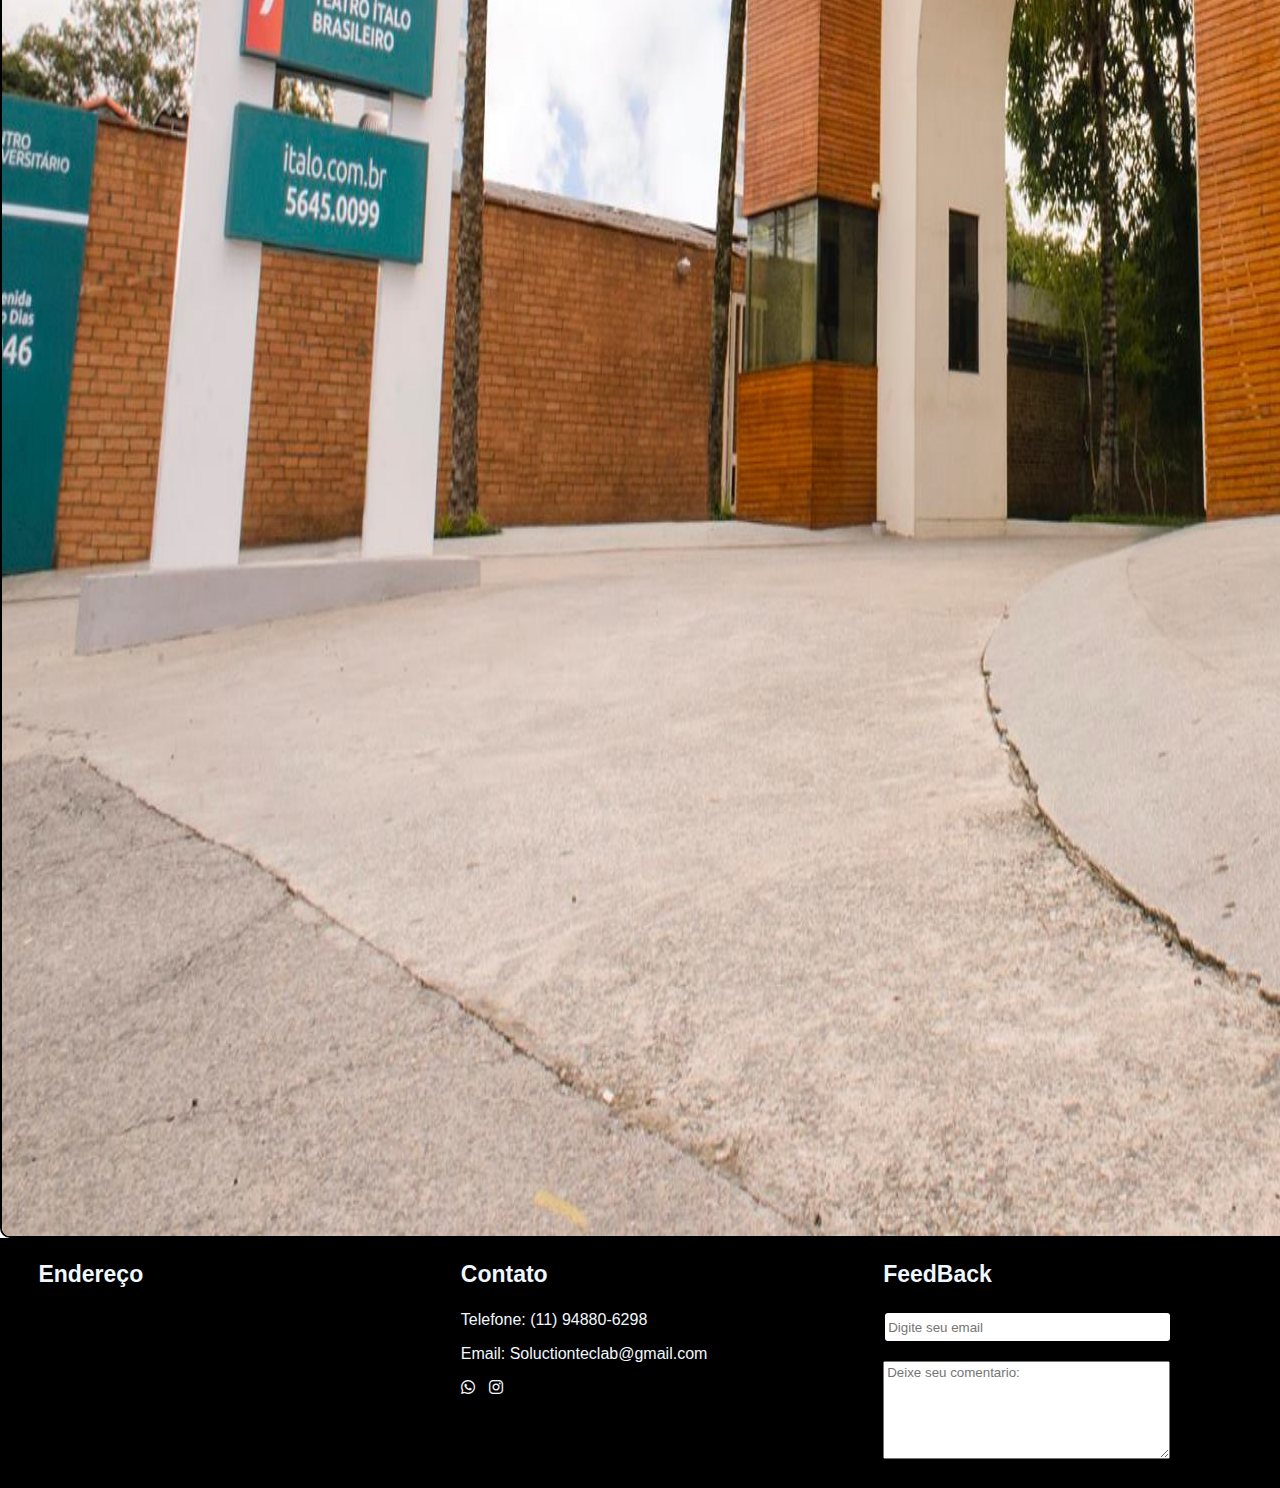
==== commit d53ce25f: "Update cabecalhoPag.html" ====
--- a/cabecalhoPag.html
+++ b/cabecalhoPag.html
@@ -27,7 +27,7 @@
 
     <body>
         <div class="contad">
-                <img src"./SITE/entradaitalo.jpg">
+                <img src="./SITE/entradaItalo.jpg">
             <div class="conteudo">  
                 <h1>Tani LAB</h1>
                 <div class="equip">
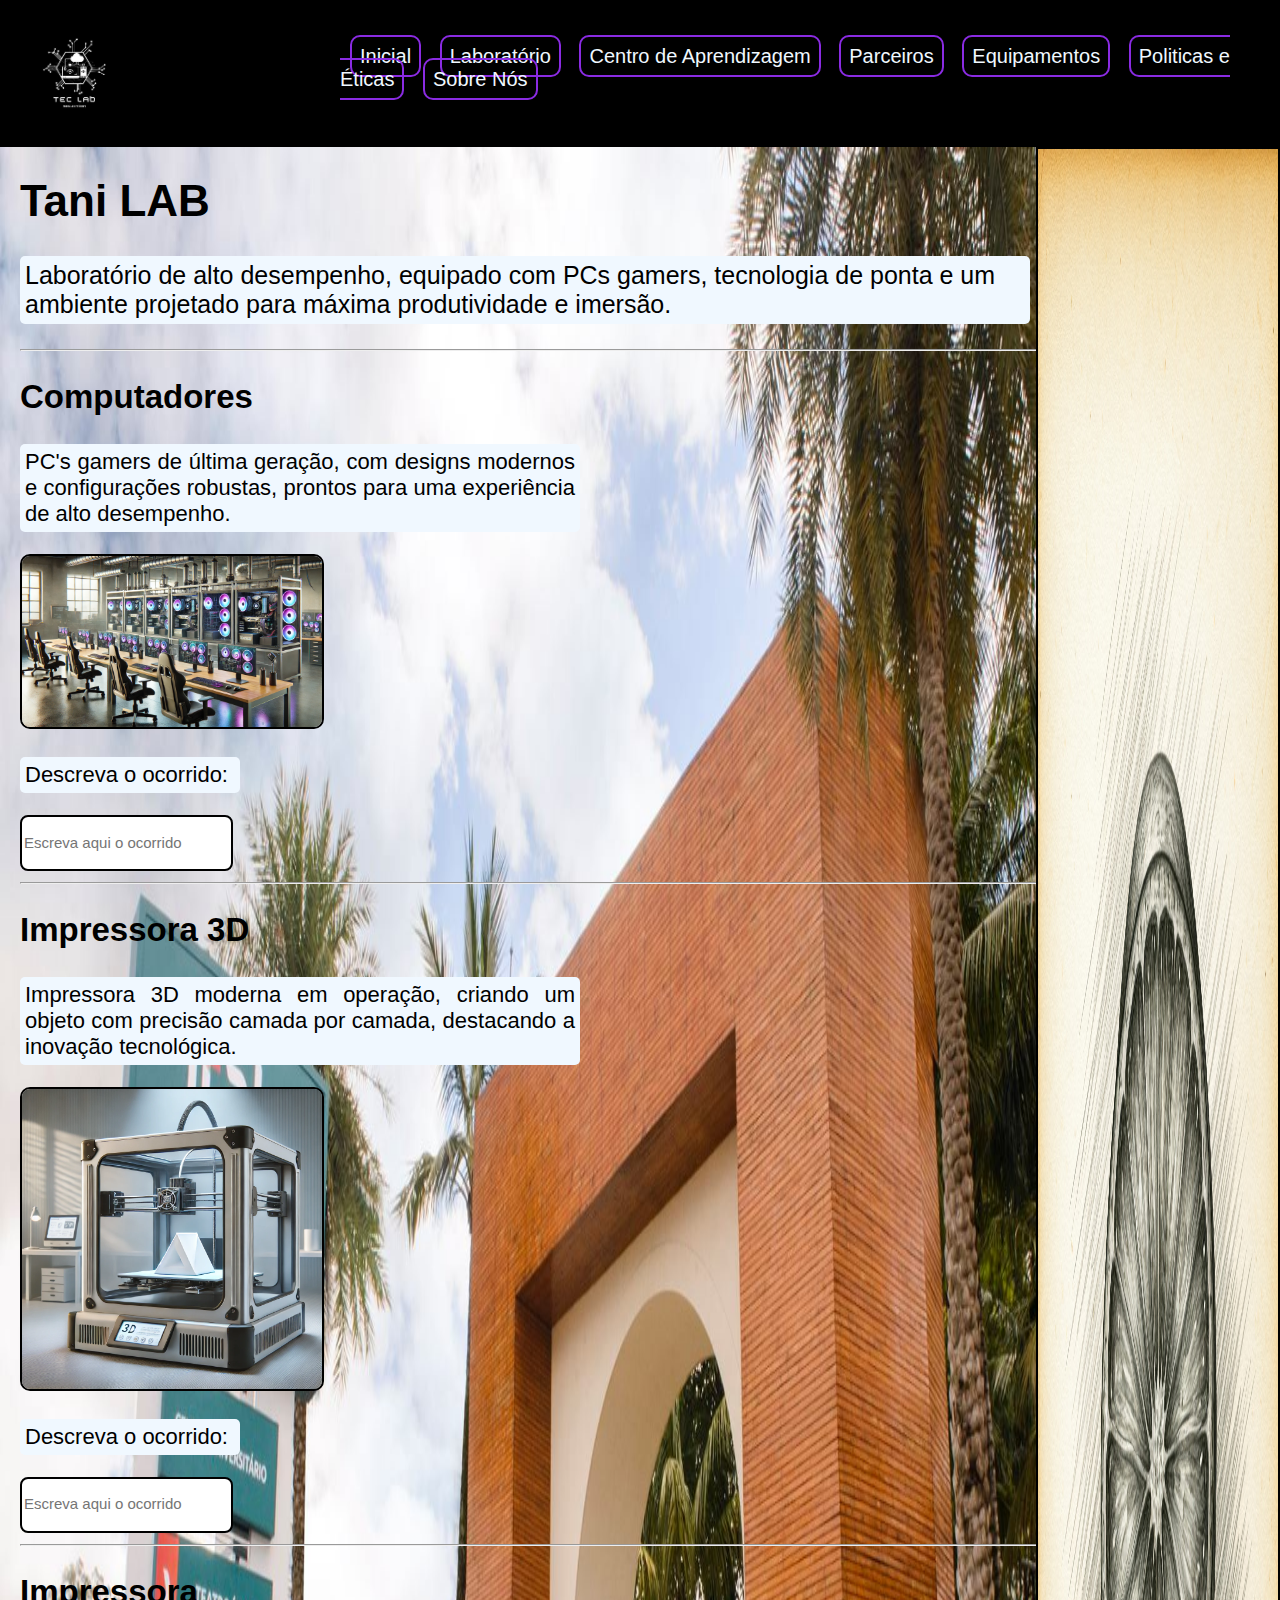
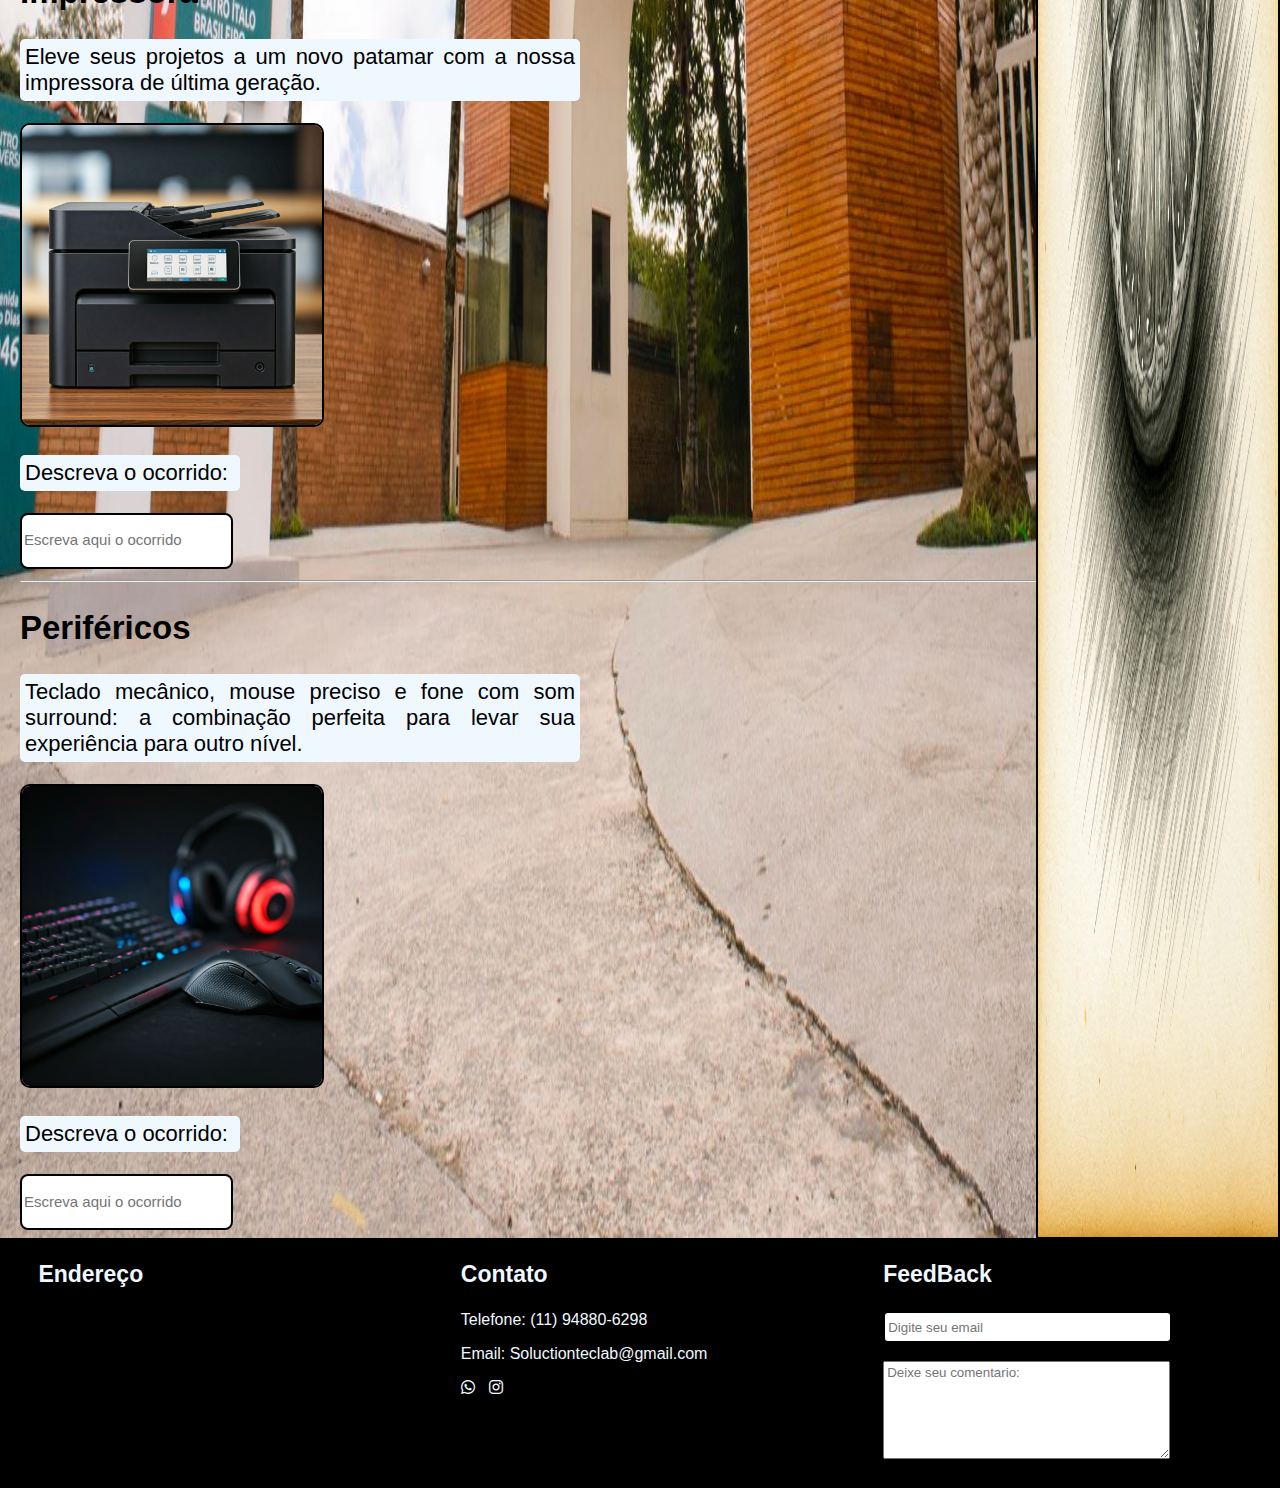
==== commit 6f57cde4: "Update cabecalhoPag.html" ====
--- a/cabecalhoPag.html
+++ b/cabecalhoPag.html
@@ -6,7 +6,7 @@
         <title>Equipamentos</title>
         
         <link rel="stylesheet" href="https://cdnjs.cloudflare.com/ajax/libs/font-awesome/6.6.0/css/all.css">
-        
+        <link rel="stylesheet" href="./css/cabecalhoPag.css">
         <link rel="icon" href="./img/logo.jpg">
         <link rel="stylesheet" href="./css/estilizacaoPag.css">
     </head>
@@ -18,16 +18,16 @@
                  <a href="./reserva.html">Laboratório</a>
                  <a href="./cursos.html">Centro de Aprendizagem</a>
                  <a href="./parcerias.html">Parceiros</a>
-                 <a href="./cabecalhoPag.html" class="atual">Equipamentos</a>
+                 <a href="./equipamentos.html">Equipamentos</a>
                  <a href="./regras.html">Politicas e Éticas</a>
-                 <a href="./empresa.html">Sobre Nós</a></Li>
+                 <a href=".empresa.html">Sobre Nós</a></Li>
                  
          </ul>
      </div></header>
 
     <body>
         <div class="contad">
-                <img src="./SITE/entradaItalo.jpg">
+                
             <div class="conteudo">  
                 <h1>Tani LAB</h1>
                 <div class="equip">
@@ -36,29 +36,29 @@
                 </div>
                 <hr><h2>Computadores</h2>
                 <div class="equip">
-                    <p class="descricao">PC's de última geração, com designs modernos e configurações robustas, prontos para uma experiência de alto desempenho.</p>
-                    <img src="./SITE/DALL·E 2024-11-20 03.46.36 - A realistic laboratory setting designed for gaming, featuring multiple gaming PCs on desks. Each PC has high-performance components visible through si.webp" alt="Computadores" class="pcs">
+                    <p class="descricao">PC's gamers de última geração, com designs modernos e configurações robustas, prontos para uma experiência de alto desempenho.</p>
+                    <img src="./SITE/DALL·E 2024-11-20 03.46.36 - A realistic laboratory setting designed for gaming, featuring multiple gaming PCs on desks. Each PC has high-performance components visible through si.webp" class="pcs">
                     <div class="suporte">
                         <p class="dsv">Descreva o ocorrido:</p>
                         <form><input type="text" placeholder="Escreva aqui o ocorrido" class=></form></div></div>
                 <hr><h2>Impressora 3D</h2>
                 <div class="equip">
                     <p class="descricao">Impressora 3D moderna em operação, criando um objeto com precisão camada por camada, destacando a inovação tecnológica.</p>
-                    <img src="./SITE/DALL·E 2024-11-20 04.00.37 - A realistic depiction of a 3D printer in operation, printing a small object layer by layer. The printer has a modern, sleek design with a visible prin.webp" alt="Impressora 3d">
+                    <img src="./SITE/DALL·E 2024-11-20 04.00.37 - A realistic depiction of a 3D printer in operation, printing a small object layer by layer. The printer has a modern, sleek design with a visible prin.webp">
                     <div class="suporte">
                         <p class="dsv">Descreva o ocorrido:</p>
                         <form><input type="text" placeholder="Escreva aqui o ocorrido" class=></form></div></div>
                 <hr><h2>Impressora</h2>
                 <div class="equip">
                     <p class="descricao">Eleve seus projetos a um novo patamar com a nossa impressora de última geração.</p>
-                    <img src="./SITE/Gemini_Generated_Image_m6kay2m6kay2m6ka (1).jpg" alt="Impressora">
+                    <img src="./SITE/Gemini_Generated_Image_m6kay2m6kay2m6ka (1).jpg">
                     <div class="suporte">
                         <p class="dsv">Descreva o ocorrido:</p>
                         <form><input type="text" placeholder="Escreva aqui o ocorrido" class=></form></div></div>
                 <hr><h2>Periféricos</h2>
                 <div class="equip">
                 <p class="descricao">Teclado mecânico, mouse preciso e fone com som surround: a combinação perfeita para levar sua experiência para outro nível.</p>
-                <img src="./SITE/Gemini_Generated_Image_dz441xdz441xdz44 (1).jpg" alt="Periféricos">
+                <img src="./SITE/Gemini_Generated_Image_dz441xdz441xdz44 (1).jpg">
                 <div class="suporte">
                     <p class="dsv">Descreva o ocorrido:</p>
                     <form><input type="text" placeholder="Escreva aqui o ocorrido" class=></form></div></div>
--- a/css/estilizacaoPag.css
+++ b/css/estilizacaoPag.css
@@ -35,7 +35,10 @@
     display: flex;
     width: 100%;
     height: 100%;
-    
+    position: relative;
+    background-image: url('../SITE/entradaItalo.jpg');
+    background-size: 100% 100%;
+    background-repeat: no-repeat;
     
     padding: bottom 0;
     
@@ -87,7 +90,7 @@
 .ad{
     position:absolute;
     border: solid 2px #000000;
-    background-image: url('SITE/asGemini_Generated_Image_7ng6bm7ng6bm7ng6.jpg');
+    background-image: url('../SITE/asGemini_Generated_Image_7ng6bm7ng6bm7ng6.jpg');
     background-position: center;
     background-size: 100% 100%;
     width: 240px;
